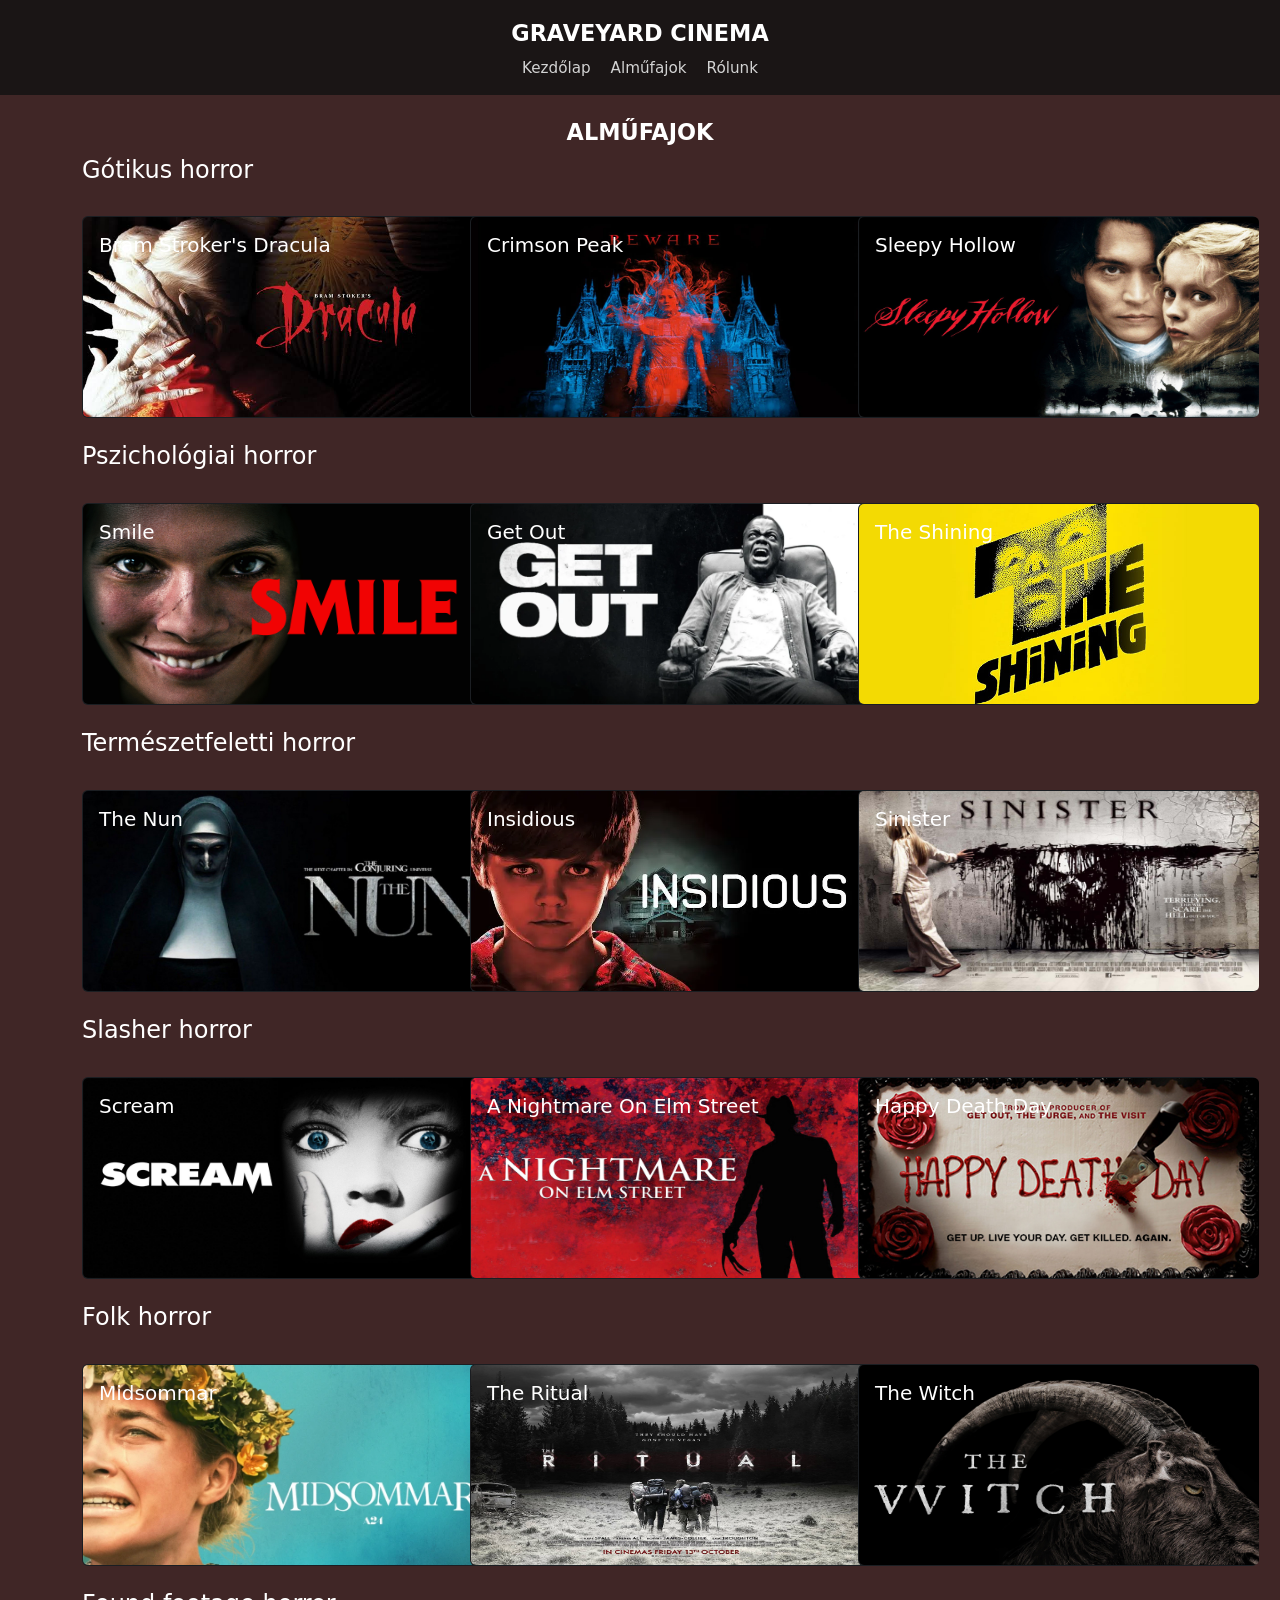
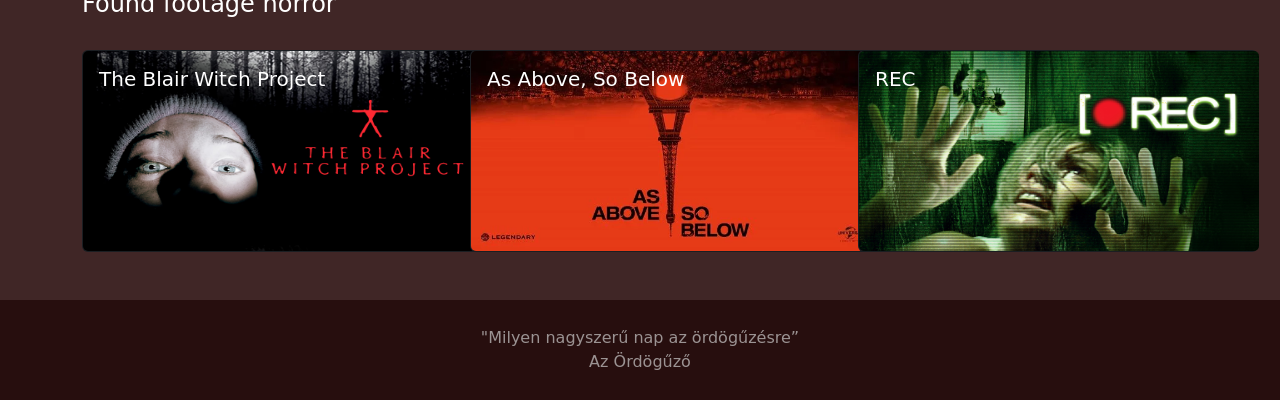
==== almufajok.html @ d8a26895 "kártyák kész, felugró ablak modal készítése" ====
<!DOCTYPE html>
<html lang="hu">

<head>
    <meta charset="UTF-8">
    <meta name="viewport" content="width=device-width, initial-scale=1.0">
    <link href="https://cdn.jsdelivr.net/npm/bootstrap@5.0.2/dist/css/bootstrap.min.css" rel="stylesheet"
        integrity="sha384-EVSTQN3/azprG1Anm3QDgpJLIm9Nao0Yz1ztcQTwFspd3yD65VohhpuuCOmLASjC" crossorigin="anonymous">
    <script src="https://cdn.jsdelivr.net/npm/bootstrap@5.0.2/dist/js/bootstrap.bundle.min.js"
        integrity="sha384-MrcW6ZMFYlzcLA8Nl+NtUVF0sA7MsXsP1UyJoMp4YLEuNSfAP+JcXn/tWtIaxVXM"
        crossorigin="anonymous"></script>
    <link rel="stylesheet" href="CSS/almufaj.css">
    <title>Graveyard Cinema</title>
</head>

<body>
    <header>
        <h1 class="cím">GRAVEYARD CINEMA</h1>
        <nav>
            <a href="index.html">Kezdőlap</a>
            <a href="almufajok.html">Alműfajok</a>
            <a href="">Rólunk</a>
        </nav>
    </header>

    <div class="container"> <br>
        <h1 class="cím">ALMŰFAJOK</h1>

        <h4 id="mufajok">Gótikus horror</h4> <br>

        <div class="row row-cols-lg-3 row-cols-1 g-5">

            <div class="col">
                <div class=" card bg-dark text-white">
                    <img src="pics/bram_strokers_dracula.jpg" class="card-img" alt="...">
                    <div class="card-img-overlay">
                        <a href="" data-bs-toggle="modal" data-bs-target="#dracula">
                            <h5 class="card-title">Bram Stroker's Dracula</h5>
                        </a>
                    </div>
                </div>
            </div>

            <div class="col">
                <div class=" card bg-dark text-white">
                    <img src="pics/crimson_peak.webp" class="card-img" alt="...">
                    <div class="card-img-overlay">
                        <a href="">
                            <h5 class="card-title">Crimson Peak</h5>
                        </a>
                    </div>
                </div>
            </div>

            <div class="col">
                <div class=" card bg-dark text-white">
                    <img src="pics/sleepy_hollow.jpg" class="card-img" alt="...">
                    <div class="card-img-overlay">
                        <a href="">
                            <h5 class="card-title">Sleepy Hollow</h5>
                        </a>
                    </div>
                </div>
            </div>
        </div> <br>

        <h4 id="mufajok">Pszichológiai horror</h4> <br>

        <div class="row row-cols-lg-3 row-cols-1 g-5">

            <div class="col">
                <div class=" card bg-dark text-white">
                    <img src="pics/smile.jpg" class="card-img" alt="...">
                    <div class="card-img-overlay">
                        <a href="" data-bs-toggle="modal" data-bs-target="#smile">
                            <h5 class="card-title">Smile</h5>
                        </a>
                    </div>
                </div>
            </div>

            <div class="col">
                <div class=" card bg-dark text-white">
                    <img src="pics/get_out.webp" class="card-img" alt="...">
                    <div class="card-img-overlay">
                        <a href="">
                            <h5 class="card-title">Get Out</h5>
                        </a>
                    </div>
                </div>
            </div>

            <div class="col">
                <div class=" card bg-dark text-white">
                    <img src="pics/shining.jpg" class="card-img" alt="...">
                    <div class="card-img-overlay">
                        <a href="">
                            <h5 class="card-title">The Shining</h5>
                        </a>
                    </div>
                </div>
            </div>
        </div> <br>

        <h4 id="mufajok">Természetfeletti horror</h4> <br>

        <div class="row row-cols-lg-3 row-cols-1 g-5">

            <div class="col">
                <div class=" card bg-dark text-white">
                    <img src="pics/the_nun.jpg" class="card-img" alt="...">
                    <div class="card-img-overlay">
                        <a href="" data-bs-toggle="modal" data-bs-target="#nun">
                            <h5 class="card-title">The Nun</h5>
                        </a>
                    </div>
                </div>
            </div>

            <div class="col">
                <div class=" card bg-dark text-white">
                    <img src="pics/insidious.webp" class="card-img" alt="...">
                    <div class="card-img-overlay">
                        <a href="">
                            <h5 class="card-title">Insidious</h5>
                        </a>
                    </div>
                </div>
            </div>

            <div class="col">
                <div class=" card bg-dark text-white">
                    <img src="pics/sinister.jpg" class="card-img" alt="...">
                    <div class="card-img-overlay">
                        <a href="">
                            <h5 class="card-title">Sinister</h5>
                        </a>
                    </div>
                </div>
            </div>
        </div> <br>

        <h4 id="mufajok">Slasher horror</h4> <br>

        <div class="row row-cols-lg-3 row-cols-1 g-5">

            <div class="col">
                <div class=" card bg-dark text-white">
                    <img src="pics/scream.jpg" class="card-img" alt="...">
                    <div class="card-img-overlay">
                        <a href="">
                            <h5 class="card-title">Scream</h5>
                        </a>
                    </div>
                </div>
            </div>

            <div class="col">
                <div class=" card bg-dark text-white">
                    <img src="pics/nightmare_on_elm_street.avif" class="card-img" alt="...">
                    <div class="card-img-overlay">
                        <a href="">
                            <h5 class="card-title">A Nightmare On Elm Street</h5>
                        </a>
                    </div>
                </div>
            </div>

            <div class="col">
                <div class=" card bg-dark text-white">
                    <img src="pics/happy_death_day.jpg" class="card-img" alt="...">
                    <div class="card-img-overlay">
                        <a href="">
                            <h5 class="card-title">Happy Death Day</h5>
                        </a>
                    </div>
                </div>
            </div>
        </div> <br>

        <h4 id="mufajok">Folk horror</h4> <br>

        <div class="row row-cols-lg-3 row-cols-1 g-5">

            <div class="col">
                <div class=" card bg-dark text-white">
                    <img src="pics/midsommar.webp" class="card-img" alt="...">
                    <div class="card-img-overlay">
                        <a href="">
                            <h5 class="card-title">Midsommar</h5>
                        </a>
                    </div>
                </div>
            </div>

            <div class="col">
                <div class=" card bg-dark text-white">
                    <img src="pics/the_ritual.jpg" class="card-img" alt="...">
                    <div class="card-img-overlay">
                        <a href="">
                            <h5 class="card-title">The Ritual</h5>
                        </a>
                    </div>
                </div>
            </div>

            <div class="col">
                <div class=" card bg-dark text-white">
                    <img src="pics/the_witch.jpg" class="card-img" alt="...">
                    <div class="card-img-overlay">
                        <a href="">
                            <h5 class="card-title">The Witch</h5>
                        </a>
                    </div>
                </div>
            </div>
        </div> <br>

        <h4 id="mufajok">Found footage horror</h4> <br>

        <div class="row row-cols-lg-3 row-cols-1 g-5">

            <div class="col">
                <div class=" card bg-dark text-white">
                    <img src="pics/blair_witch_project.avif" class="card-img" alt="...">
                    <div class="card-img-overlay">
                        <a href="">
                            <h5 class="card-title">The Blair Witch Project</h5>
                        </a>
                    </div>
                </div>
            </div>

            <div class="col">
                <div class=" card bg-dark text-white">
                    <img src="pics/as_above_so_below.webp" class="card-img" alt="...">
                    <div class="card-img-overlay">
                        <a href="">
                            <h5 class="card-title">As Above, So Below</h5>
                        </a>
                    </div>
                </div>
            </div>

            <div class="col">
                <div class=" card bg-dark text-white">
                    <img src="pics/rec.jpg" class="card-img" alt="...">
                    <div class="card-img-overlay">
                        <a href="">
                            <h5 class="card-title">REC</h5>
                        </a>
                    </div>
                </div>
            </div>
        </div> <br>

        <div class="modal fade" id="dracula">
            <div class="modal-dialog" id="ablak">
                <div class="modal-content bg-dark text-white">

                    <div class="modal-header">
                        <h5 class="modal-title">Bram Stroker's Dracula</h5>
                        <button type="button" class="btn-close btn-close-white" data-bs-dismiss="modal"></button>
                    </div>

                    <div class="modal-body" id="modal-szoveg">
                        <img src="pics/strokers_dracula.jpg" alt="">
                        
                        <ul>
                            <li>Műfaj: gótikus horror, romantikus fantasy</li>
                            <li>Játékidő: 123 perc</li>
                            <li>Rendező: Francis Ford Coppola</li>
                            <li>Főszereplők: Gary Oldman, Winona Ryder, Keanu Reeves, Anthony Hopkins</li>
                        </ul>

                        <p>
                            A Bram Stoker's Dracula című film 1992-ben jelent meg, és Bram Stoker 1897-es, azonos című
                            regényén alapul. A történet középpontjában Drakula gróf áll, egy évszázadok óta élő vámpír,
                            aki Angliába utazik, hogy megtalálja Minát, a nőt, akiben elhunyt szerelme újjászületését
                            véli felismerni. Miközben Drakula egyre nagyobb veszélyt jelent a környezetére, Abraham Van
                            Helsing professzor és társai megpróbálják megállítani őt.
                        </p>
                        <p>
                            A filmet a híres amerikai rendező, Francis Ford Coppola készítette, aki olyan alkotásairól
                            is ismert, mint A Keresztapa. Gary Oldman alakítása különösen emlékezetes, a film pedig
                            látványos jelmezeivel, különleges képi megoldásaival és sötét, gótikus hangulatával vált
                            ismertté. Az alkotás a hagyományos vámpírtörténetet romantikus és tragikus elemekkel ötvözi
                        </p>
                    </div>

                </div>
            </div>
        </div>





    </div> <br>

    <footer class="footer">
        <p>"Milyen nagyszerű nap az ördögűzésre” <br> Az Ördögűző </p>
    </footer>



</body>

</html>
---- CSS/almufaj.css ----
header{
    background-color: #1a1515; 
    text-align: center;
    padding: 20px 10px 15px 10px;
}
.cím{
    margin: 0 0 10px 0;
    font-size: 1.4rem;
    font-weight: 700;
    color: white;
    text-align: center;
}
nav{
    display: flex;
    justify-content: center;
    gap: 20px;
}
nav a:hover{
    color: rgb(110, 32, 32);
}

nav a{
    color: lightgray; 
    text-decoration: none;
    font-size: 0.95rem;
}
body{
    background-color: hsl(0, 25%, 20%);
}
.card-img{
    height: 200px;
    width: 400px;
}
#mufajok{
    color: white;
}
a{
    text-decoration: none;
    color: white;
}
a:hover{
    color: rgb(44, 42, 42);
}
.card{
    width: 400px;
}
#ablak{
    display: flex;
}
#ablak img{
    width: 200px;
    height: 300px;
}
#modal-szoveg{
    float: right;
}




.footer{
    display: flex;
    background-color: rgb(39, 14, 14);
    height: 100px;
}
.footer p{
    display: flex;
    text-align: center;
    align-items: center;
    justify-content: center;
    color: rgb(155, 147, 147);
    margin: auto;
}
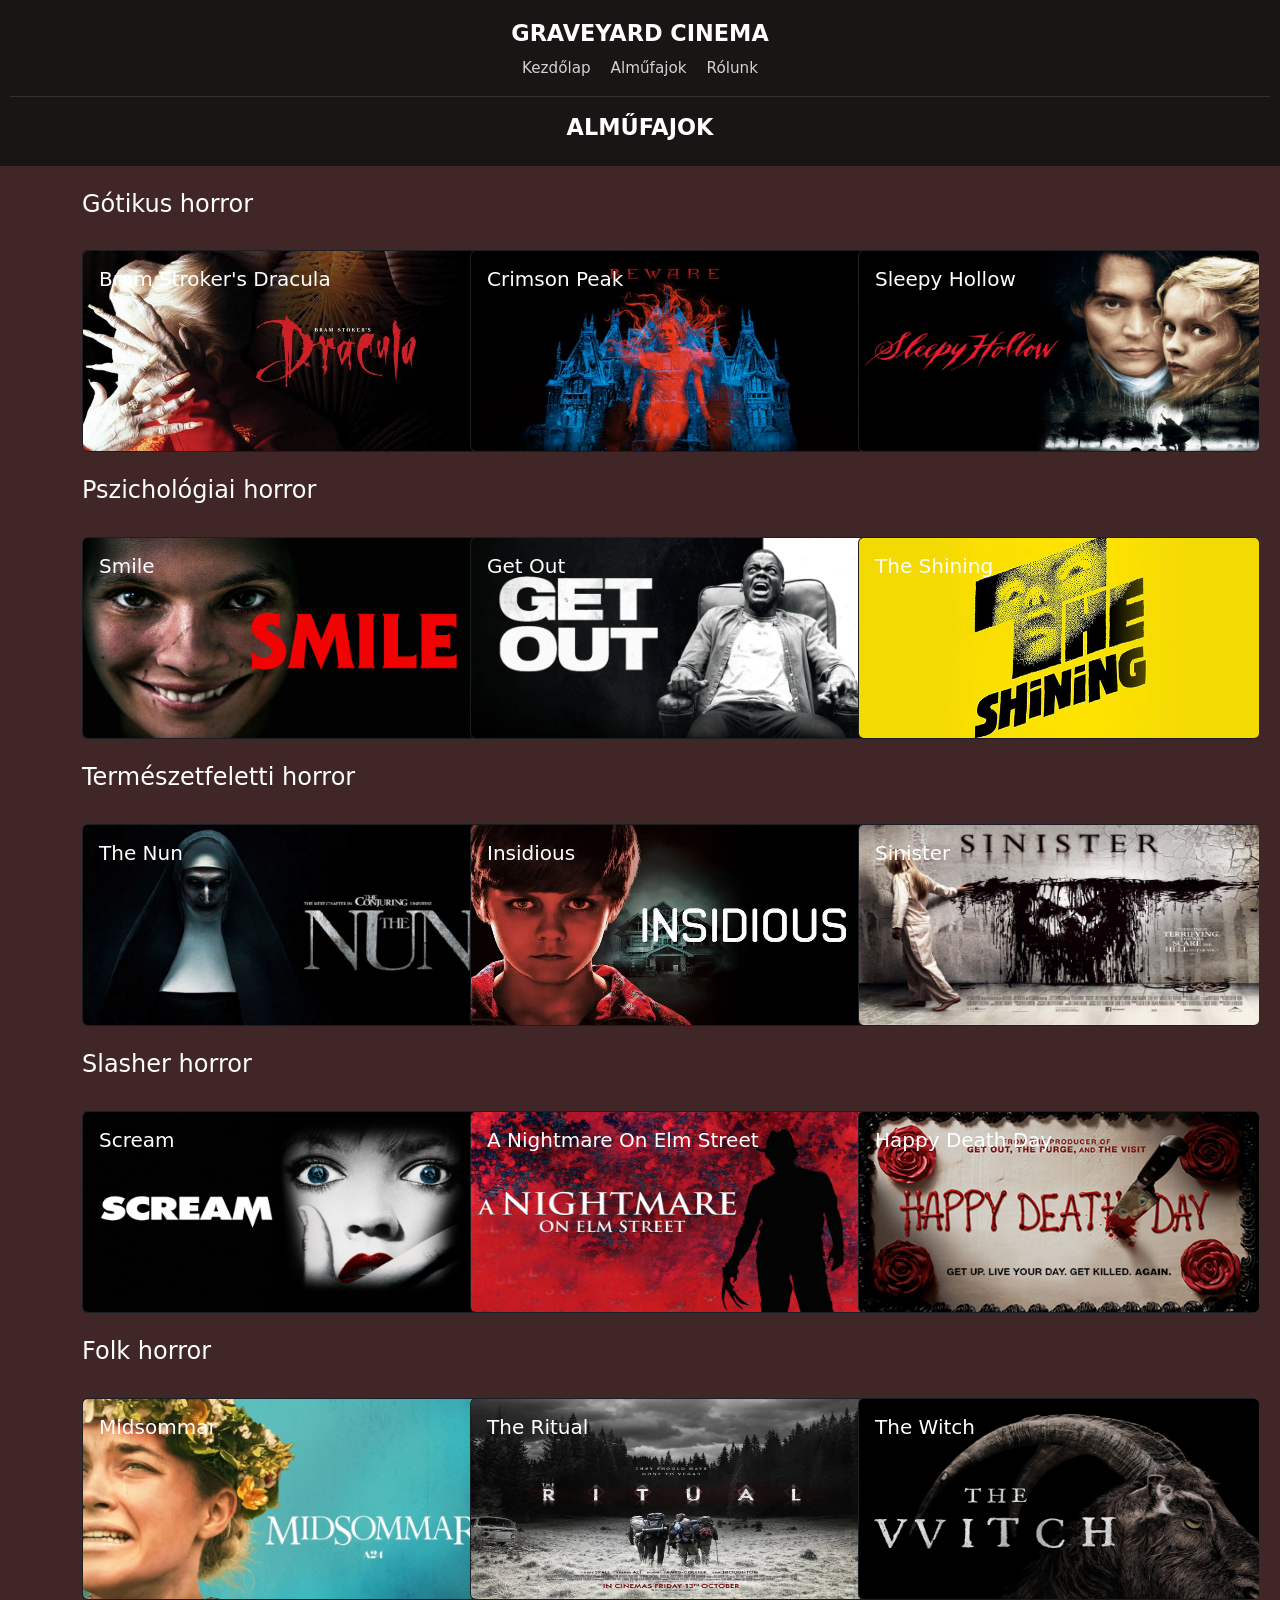
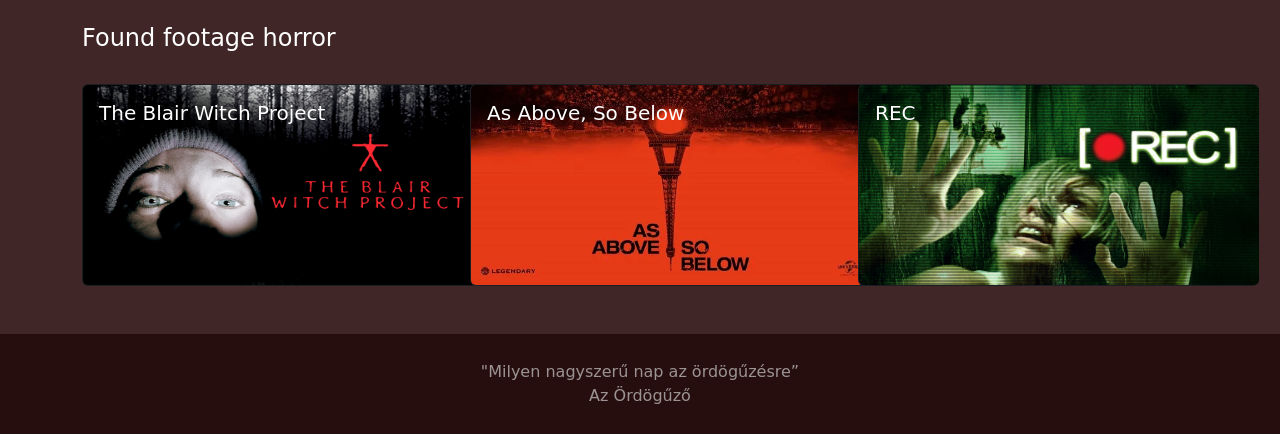
==== commit 8b0daf9b: "vonal készítése" ====
--- a/almufajok.html
+++ b/almufajok.html
@@ -21,11 +21,12 @@
             <a href="almufajok.html">Alműfajok</a>
             <a href="">Rólunk</a>
         </nav>
+        <hr style="height: 2px; color: gray;">
+        <h1 class="cím">ALMŰFAJOK</h1>
     </header>
 
     <div class="container"> <br>
-        <h1 class="cím">ALMŰFAJOK</h1>
-
+        
         <h4 id="mufajok">Gótikus horror</h4> <br>
 
         <div class="row row-cols-lg-3 row-cols-1 g-5">
@@ -255,36 +256,39 @@
         </div> <br>
 
         <div class="modal fade" id="dracula">
-            <div class="modal-dialog" id="ablak">
+            <div class="modal-dialog modal-lg">
                 <div class="modal-content bg-dark text-white">
 
                     <div class="modal-header">
-                        <h5 class="modal-title">Bram Stroker's Dracula</h5>
+                        <h5 class="modal-title">Bram Stroker's Dracula (1992)</h5>
                         <button type="button" class="btn-close btn-close-white" data-bs-dismiss="modal"></button>
                     </div>
 
                     <div class="modal-body" id="modal-szoveg">
-                        <img src="pics/strokers_dracula.jpg" alt="">
-                        
-                        <ul>
-                            <li>Műfaj: gótikus horror, romantikus fantasy</li>
-                            <li>Játékidő: 123 perc</li>
-                            <li>Rendező: Francis Ford Coppola</li>
-                            <li>Főszereplők: Gary Oldman, Winona Ryder, Keanu Reeves, Anthony Hopkins</li>
-                        </ul>
-
+                        <div class="row justify-content-center align-items-center">
+                            <div class="col-auto">
+                                <img src="pics/strokers_dracula.jpg" alt="Bram Stroker's Dracula">
+                            </div>
+                            <div class="col-auto">
+                                <ul>
+                                    <li>Műfaj: Gótikus horror, romantikus fantasy</li>
+                                    <li>Játékidő: 123 perc</li>
+                                    <li>Rendező: Francis Ford Coppola</li>
+                                    <li>Főszereplők: Gary Oldman, Winona Ryder, Keanu Reeves, Anthony Hopkins</li>
+                                </ul>
+                            </div>
+                        </div>
                         <p>
                             A Bram Stoker's Dracula című film 1992-ben jelent meg, és Bram Stoker 1897-es, azonos című
                             regényén alapul. A történet középpontjában Drakula gróf áll, egy évszázadok óta élő vámpír,
                             aki Angliába utazik, hogy megtalálja Minát, a nőt, akiben elhunyt szerelme újjászületését
                             véli felismerni. Miközben Drakula egyre nagyobb veszélyt jelent a környezetére, Abraham Van
                             Helsing professzor és társai megpróbálják megállítani őt.
-                        </p>
-                        <p>
+                            <br><br>
                             A filmet a híres amerikai rendező, Francis Ford Coppola készítette, aki olyan alkotásairól
                             is ismert, mint A Keresztapa. Gary Oldman alakítása különösen emlékezetes, a film pedig
                             látványos jelmezeivel, különleges képi megoldásaival és sötét, gótikus hangulatával vált
-                            ismertté. Az alkotás a hagyományos vámpírtörténetet romantikus és tragikus elemekkel ötvözi
+                            ismertté. Az alkotás a hagyományos vámpírtörténetet romantikus és tragikus elemekkel ötvözi.
                         </p>
                     </div>
 
@@ -292,9 +296,93 @@
             </div>
         </div>
 
-
-
-
+        <div class="modal fade" id="smile">
+            <div class="modal-dialog modal-lg">
+                <div class="modal-content bg-dark text-white">
+
+                    <div class="modal-header">
+                        <h5 class="modal-title">Smile (2022)</h5>
+                        <button type="button" class="btn-close btn-close-white" data-bs-dismiss="modal"></button>
+                    </div>
+
+                    <div class="modal-body" id="modal-szoveg">
+                        <div class="row justify-content-center align-items-center">
+                            <div class="col-auto">
+                                <img src="pics/smile2.jpg" alt="Smile">
+                            </div>
+                            <div class="col-auto">
+                                <ul>
+                                    <li>Műfaj: Pszichológiai, természetfeletti horror</li>
+                                    <li>Játékidő: 115 perc</li>
+                                    <li>Rendező: Parker Finn</li>
+                                    <li>Főszereplők: Sosie Bacon, Jessie T. Usher, Kyle Gallner</li>
+                                </ul>
+                            </div>
+                        </div>
+                        <p>
+                            A Mosolyogj egy 2022-ben bemutatott pszichológiai horrorfilm, amely a félelem, a trauma és
+                            az emberi elme bizonytalanságának témáját dolgozza fel. A történet főszereplője Rose Cotter,
+                            egy pszichiáter, aki egy különös és megrázó esemény után egyre rémisztőbb jelenségeket
+                            tapasztal. Úgy érzi, valami megmagyarázhatatlan követi őt, és a környezetében felbukkanó
+                            emberek hátborzongató mosolya is egyre inkább összekapcsolódik az átélt eseményekkel.
+                            Rose-nak meg kell próbálnia kideríteni, mi történik vele, mielőtt teljesen elveszítené az
+                            irányítást saját élete felett.
+                        </p>
+                        <p>
+                            A filmet Parker Finn írta és rendezte, első egész estés filmjeként. A történet alapját Finn
+                            korábbi, Laura Hasn't Slept című rövidfilmje adta. A Mosolyogj különlegessége, hogy nem
+                            csupán ijesztő jelenetekkel, hanem nyugtalanító hanghatásokkal, kiszámíthatatlan
+                            eseményekkel és a hétköznapi helyzetek fokozatos eltorzításával teremt feszültséget.
+                        </p>
+                    </div>
+
+                </div>
+            </div>
+        </div>
+
+        <div class="modal fade" id="nun">
+            <div class="modal-dialog modal-lg">
+                <div class="modal-content bg-dark text-white">
+
+                    <div class="modal-header">
+                        <h5 class="modal-title">The Nun</h5>
+                        <button type="button" class="btn-close btn-close-white" data-bs-dismiss="modal"></button>
+                    </div>
+
+                    <div class="modal-body" id="modal-szoveg">
+                        <div class="row justify-content-center align-items-center">
+                            <div class="col-auto">
+                                <img src="pics/thenun.jpg" style="width: 180px;" alt="The Nun">
+                            </div>
+                            <div class="col-auto">
+                                <ul>
+                                    <li>Műfaj: Természetfeletti horror </li>
+                                    <li>Játékidő: 96 perc</li>
+                                    <li>Rendező: Corin Hardy</li>
+                                    <li>Főszereplők: Taissa Farmiga, Demián Bichir, Jonas Bloquet</li>
+                                </ul>
+                            </div>
+                        </div>
+                        <p>
+                            Az apáca 2018-ban bemutatott természetfeletti horrorfilm, amely a Démonok között filmes
+                            univerzumának része. A történet Romániában, egy eldugott kolostorban játszódik, ahol egy
+                            fiatal apáca rejtélyes körülmények között meghal. A Vatikán egy papot és egy fiatal novíciát
+                            küld a helyszínre, hogy kivizsgálják az esetet. A nyomozás során azonban olyan sötét
+                            titkokra bukkannak, amelyek veszélybe sodorják őket. A kolostor falai között egy démoni erő,
+                            Valak jelenléte fenyegeti mindazokat, akik megpróbálják feltárni az igazságot.
+                        </p>
+                        <p>
+                            A filmet Corin Hardy rendezte, a történet kialakításában pedig James Wan és Gary Dauberman
+                            is közreműködött; Dauberman írta a forgatókönyvet. Az apáca a Démonok között világának egyik
+                            legismertebb alakját, Valakot állítja a középpontba. A film a vallási jelképekre, a sötét
+                            kolostori környezetre, a hirtelen ijesztésekre és a folyamatos fenyegetettség érzésére épít,
+                            így a természetfeletti horror kedvelőinek különösen érdekes lehet.
+                        </p>
+                    </div>
+
+                </div>
+            </div>
+        </div>
 
     </div> <br>
 
--- a/CSS/almufaj.css
+++ b/CSS/almufaj.css
@@ -39,24 +39,33 @@
     color: white;
 }
 a:hover{
-    color: rgb(44, 42, 42);
+    color: rgb(185, 119, 119);
 }
 .card{
     width: 400px;
 }
-#ablak{
-    display: flex;
+#modal-szoveg {
+    gap: 20px;
+    align-items: center;
 }
-#ablak img{
-    width: 200px;
-    height: 300px;
+#modal-szoveg img{
+    height: 250px;
+    width: 150px;
+    border-radius: 20px;
+    box-shadow: 0 4px 10px rgba(0, 0, 0, 0.5);
 }
-#modal-szoveg{
-    float: right;
+#modal-szoveg ul{
+    list-style-type: none;
+    padding-left: 0;
 }
-
-
-
+#modal-szoveg ul li{
+    margin-bottom: 8px;
+}
+#modal-szoveg p{
+    width: 100%;
+    margin-top: 8px;
+    text-align: justify;
+}
 
 .footer{
     display: flex;
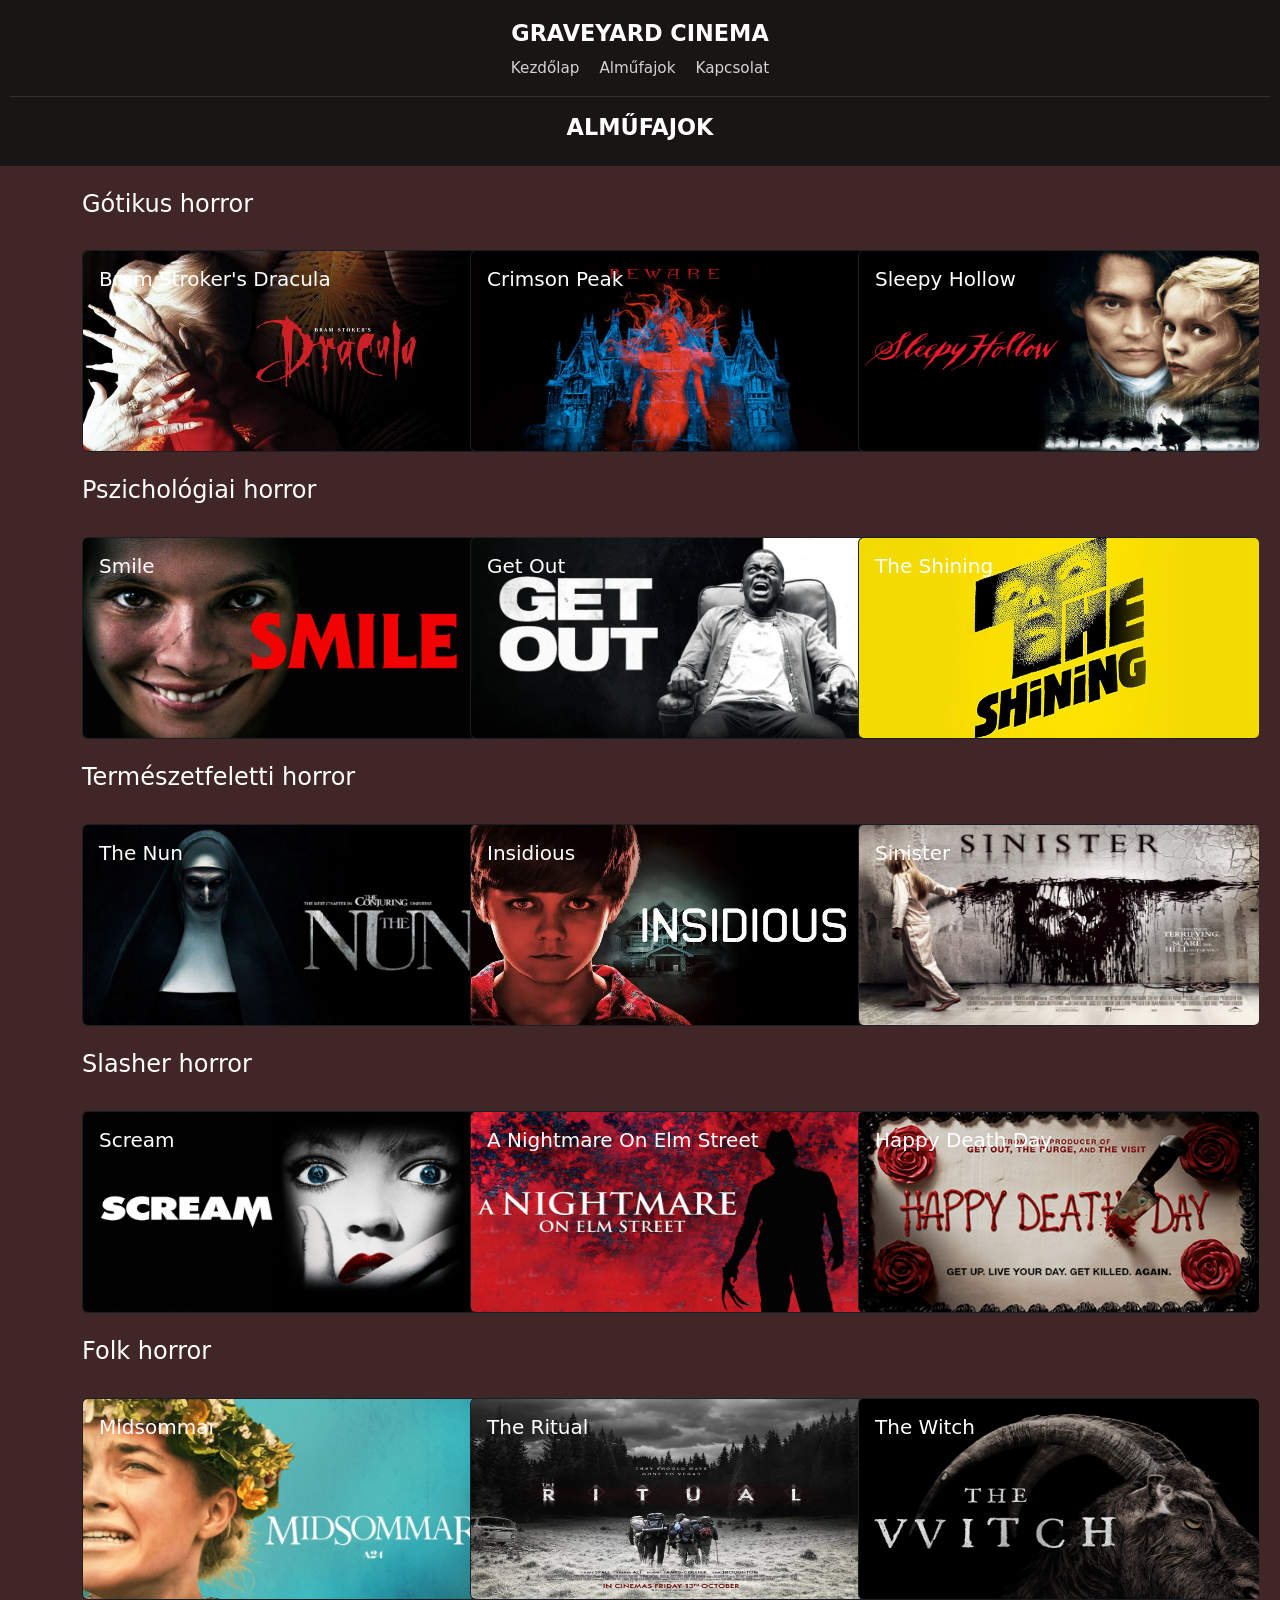
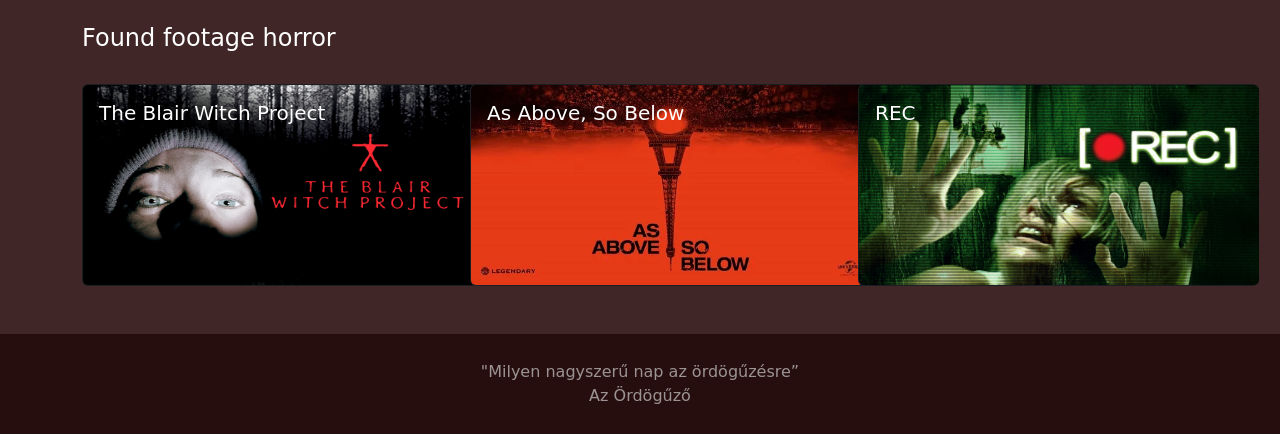
==== commit 90ff87d9: "finomítások" ====
--- a/almufajok.html
+++ b/almufajok.html
@@ -19,7 +19,7 @@
         <nav>
             <a href="index.html">Kezdőlap</a>
             <a href="almufajok.html">Alműfajok</a>
-            <a href="">Rólunk</a>
+            <a href="kapcsolat.html">Kapcsolat</a>
         </nav>
         <hr style="height: 2px; color: gray;">
         <h1 class="cím">ALMŰFAJOK</h1>
@@ -27,7 +27,7 @@
 
     <div class="container"> <br>
         
-        <h4 id="mufajok">Gótikus horror</h4> <br>
+        <h4 class="mufajok" id="gotikus">Gótikus horror</h4> <br>
 
         <div class="row row-cols-lg-3 row-cols-1 g-5">
 
@@ -65,7 +65,7 @@
             </div>
         </div> <br>
 
-        <h4 id="mufajok">Pszichológiai horror</h4> <br>
+        <h4 class="mufajok" id="pszicho">Pszichológiai horror</h4> <br>
 
         <div class="row row-cols-lg-3 row-cols-1 g-5">
 
@@ -103,7 +103,7 @@
             </div>
         </div> <br>
 
-        <h4 id="mufajok">Természetfeletti horror</h4> <br>
+        <h4 class="mufajok" id="termeszet">Természetfeletti horror</h4> <br>
 
         <div class="row row-cols-lg-3 row-cols-1 g-5">
 
@@ -141,7 +141,7 @@
             </div>
         </div> <br>
 
-        <h4 id="mufajok">Slasher horror</h4> <br>
+        <h4 class="mufajok" id="slasher">Slasher horror</h4> <br>
 
         <div class="row row-cols-lg-3 row-cols-1 g-5">
 
@@ -179,7 +179,7 @@
             </div>
         </div> <br>
 
-        <h4 id="mufajok">Folk horror</h4> <br>
+        <h4 class="mufajok">Folk horror</h4> <br>
 
         <div class="row row-cols-lg-3 row-cols-1 g-5">
 
@@ -217,7 +217,7 @@
             </div>
         </div> <br>
 
-        <h4 id="mufajok">Found footage horror</h4> <br>
+        <h4 class="mufajok">Found footage horror</h4> <br>
 
         <div class="row row-cols-lg-3 row-cols-1 g-5">
 
--- a/CSS/almufaj.css
+++ b/CSS/almufaj.css
@@ -31,7 +31,7 @@
     height: 200px;
     width: 400px;
 }
-#mufajok{
+.mufajok{
     color: white;
 }
 a{
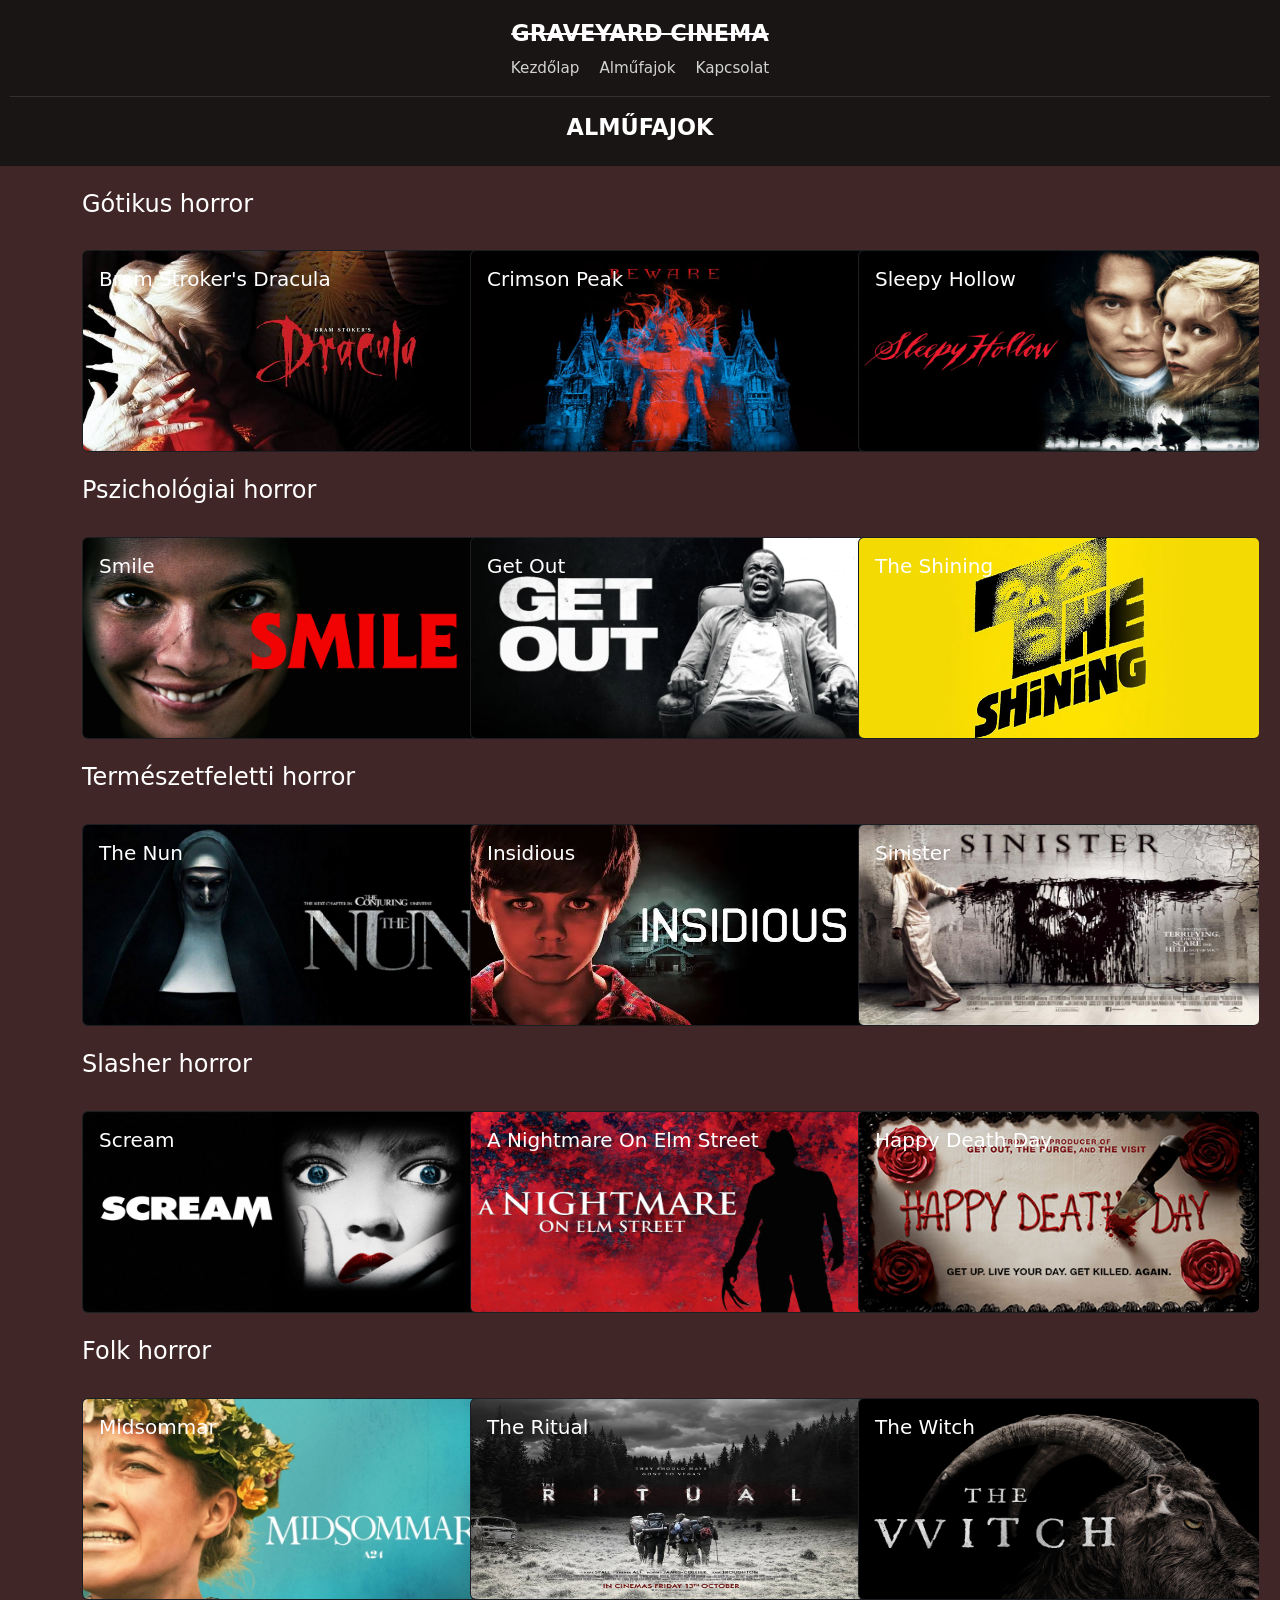
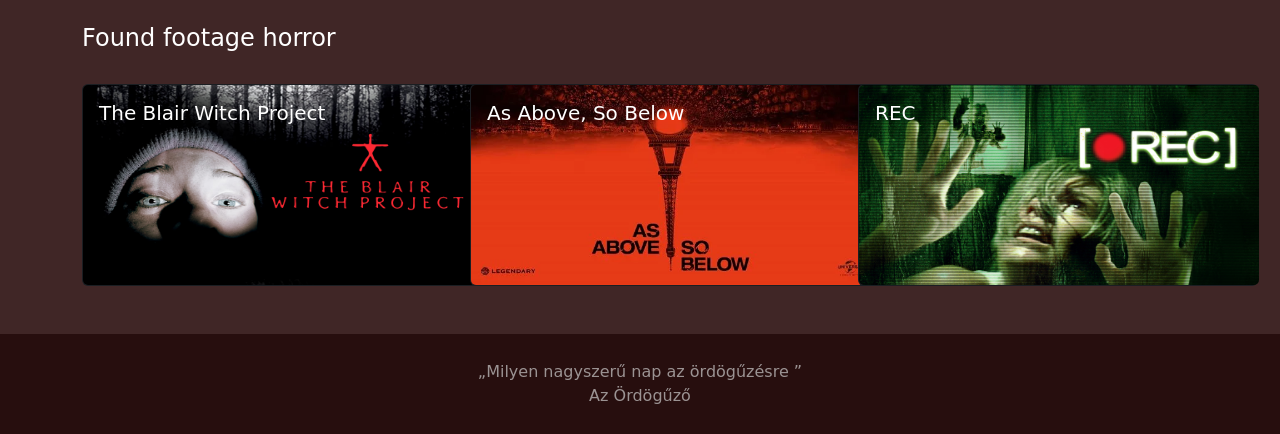
==== commit 386e3fde: "elvárások alapján változtatás" ====
--- a/almufajok.html
+++ b/almufajok.html
@@ -15,11 +15,11 @@
 
 <body>
     <header>
-        <h1 class="cím">GRAVEYARD CINEMA</h1>
+        <h1 class="cím"><del>GRAVEYARD CINEMA</del></h1>
         <nav>
-            <a href="index.html">Kezdőlap</a>
-            <a href="almufajok.html">Alműfajok</a>
-            <a href="kapcsolat.html">Kapcsolat</a>
+            <a href="index.html" target="_self">Kezdőlap</a>
+            <a href="almufajok.html" target="_self">Alműfajok</a>
+            <a href="kapcsolat.html" target="_blank">Kapcsolat</a>
         </nav>
         <hr style="height: 2px; color: gray;">
         <h1 class="cím">ALMŰFAJOK</h1>
@@ -260,7 +260,7 @@
                 <div class="modal-content bg-dark text-white">
 
                     <div class="modal-header">
-                        <h5 class="modal-title">Bram Stroker's Dracula (1992)</h5>
+                        <h5 class="modal-title">Bram Stroker's Dracula <sup>(1992)</sup></h5>
                         <button type="button" class="btn-close btn-close-white" data-bs-dismiss="modal"></button>
                     </div>
 
@@ -279,7 +279,7 @@
                             </div>
                         </div>
                         <p>
-                            A Bram Stoker's Dracula című film 1992-ben jelent meg, és Bram Stoker 1897-es, azonos című
+                            A <ins>Bram Stoker's Dracula</ins> című film 1992-ben jelent meg, és Bram Stoker 1897-es, azonos című
                             regényén alapul. A történet középpontjában Drakula gróf áll, egy évszázadok óta élő vámpír,
                             aki Angliába utazik, hogy megtalálja Minát, a nőt, akiben elhunyt szerelme újjászületését
                             véli felismerni. Miközben Drakula egyre nagyobb veszélyt jelent a környezetére, Abraham Van
@@ -301,7 +301,7 @@
                 <div class="modal-content bg-dark text-white">
 
                     <div class="modal-header">
-                        <h5 class="modal-title">Smile (2022)</h5>
+                        <h5 class="modal-title">Smile <sup>(2022)</sup></h5>
                         <button type="button" class="btn-close btn-close-white" data-bs-dismiss="modal"></button>
                     </div>
 
@@ -320,7 +320,7 @@
                             </div>
                         </div>
                         <p>
-                            A Mosolyogj egy 2022-ben bemutatott pszichológiai horrorfilm, amely a félelem, a trauma és
+                            A <ins>Mosolyogj</ins> egy 2022-ben bemutatott pszichológiai horrorfilm, amely a félelem, a trauma és
                             az emberi elme bizonytalanságának témáját dolgozza fel. A történet főszereplője Rose Cotter,
                             egy pszichiáter, aki egy különös és megrázó esemény után egyre rémisztőbb jelenségeket
                             tapasztal. Úgy érzi, valami megmagyarázhatatlan követi őt, és a környezetében felbukkanó
@@ -345,7 +345,7 @@
                 <div class="modal-content bg-dark text-white">
 
                     <div class="modal-header">
-                        <h5 class="modal-title">The Nun</h5>
+                        <h5 class="modal-title">The Nun <sup>(2018)</sup></h5>
                         <button type="button" class="btn-close btn-close-white" data-bs-dismiss="modal"></button>
                     </div>
 
@@ -364,7 +364,7 @@
                             </div>
                         </div>
                         <p>
-                            Az apáca 2018-ban bemutatott természetfeletti horrorfilm, amely a Démonok között filmes
+                            <ins>Az apáca</ins> <sub>(eredeti cím: The Nun)</sub> egy 2018-ban bemutatott természetfeletti horrorfilm, amely a Démonok között filmes
                             univerzumának része. A történet Romániában, egy eldugott kolostorban játszódik, ahol egy
                             fiatal apáca rejtélyes körülmények között meghal. A Vatikán egy papot és egy fiatal novíciát
                             küld a helyszínre, hogy kivizsgálják az esetet. A nyomozás során azonban olyan sötét
@@ -387,7 +387,7 @@
     </div> <br>
 
     <footer class="footer">
-        <p>"Milyen nagyszerű nap az ördögűzésre” <br> Az Ördögűző </p>
+        <p><q>Milyen nagyszerű nap az ördögűzésre </q><br> Az Ördögűző </p>
     </footer>
 
 
--- a/CSS/almufaj.css
+++ b/CSS/almufaj.css
@@ -71,12 +71,11 @@
     display: flex;
     background-color: rgb(39, 14, 14);
     height: 100px;
+    align-items: center;
+    justify-content: center;
 }
 .footer p{
-    display: flex;
     text-align: center;
-    align-items: center;
-    justify-content: center;
     color: rgb(155, 147, 147);
     margin: auto;
 }
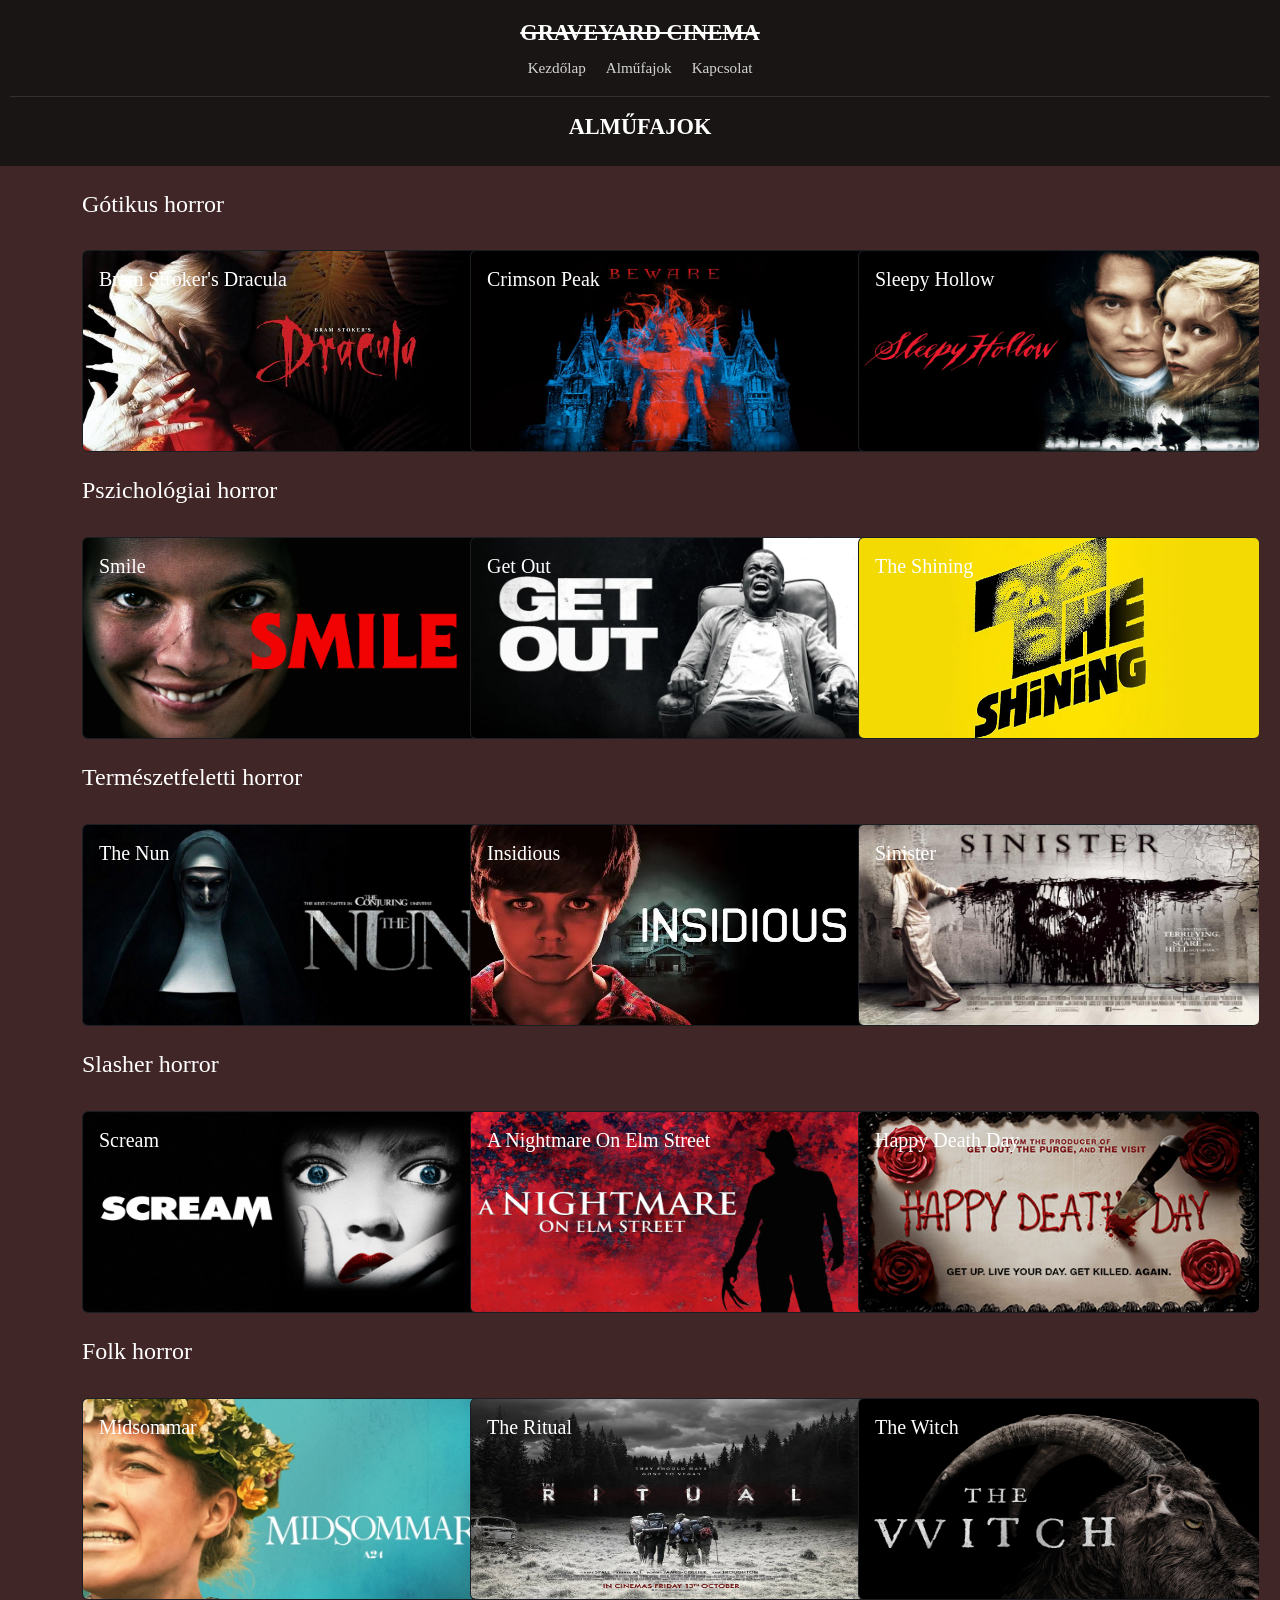
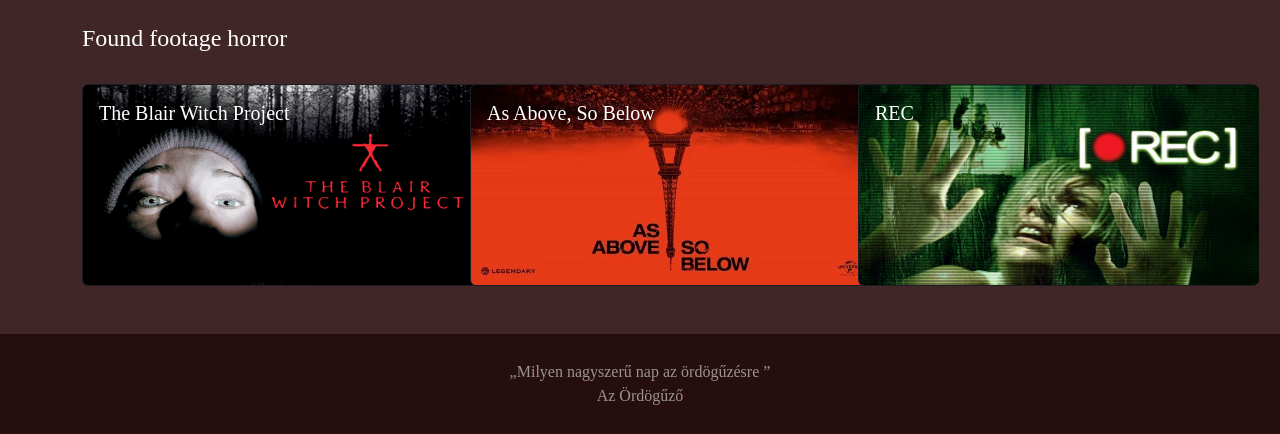
==== commit c9795b44: "weboldal kész" ====
--- a/almufajok.html
+++ b/almufajok.html
@@ -15,7 +15,7 @@
 
 <body>
     <header>
-        <h1 class="cím"><del>GRAVEYARD CINEMA</del></h1>
+        <h1 class="cím"><del>Graveyard Cinema</del></h1>
         <nav>
             <a href="index.html" target="_self">Kezdőlap</a>
             <a href="almufajok.html" target="_self">Alműfajok</a>
--- a/CSS/almufaj.css
+++ b/CSS/almufaj.css
@@ -7,8 +7,8 @@
     margin: 0 0 10px 0;
     font-size: 1.4rem;
     font-weight: 700;
+    text-transform: uppercase;
     color: white;
-    text-align: center;
 }
 nav{
     display: flex;
@@ -26,6 +26,7 @@
 }
 body{
     background-color: hsl(0, 25%, 20%);
+    font-family: 'Times New Roman', Times, serif;
 }
 .card-img{
     height: 200px;
